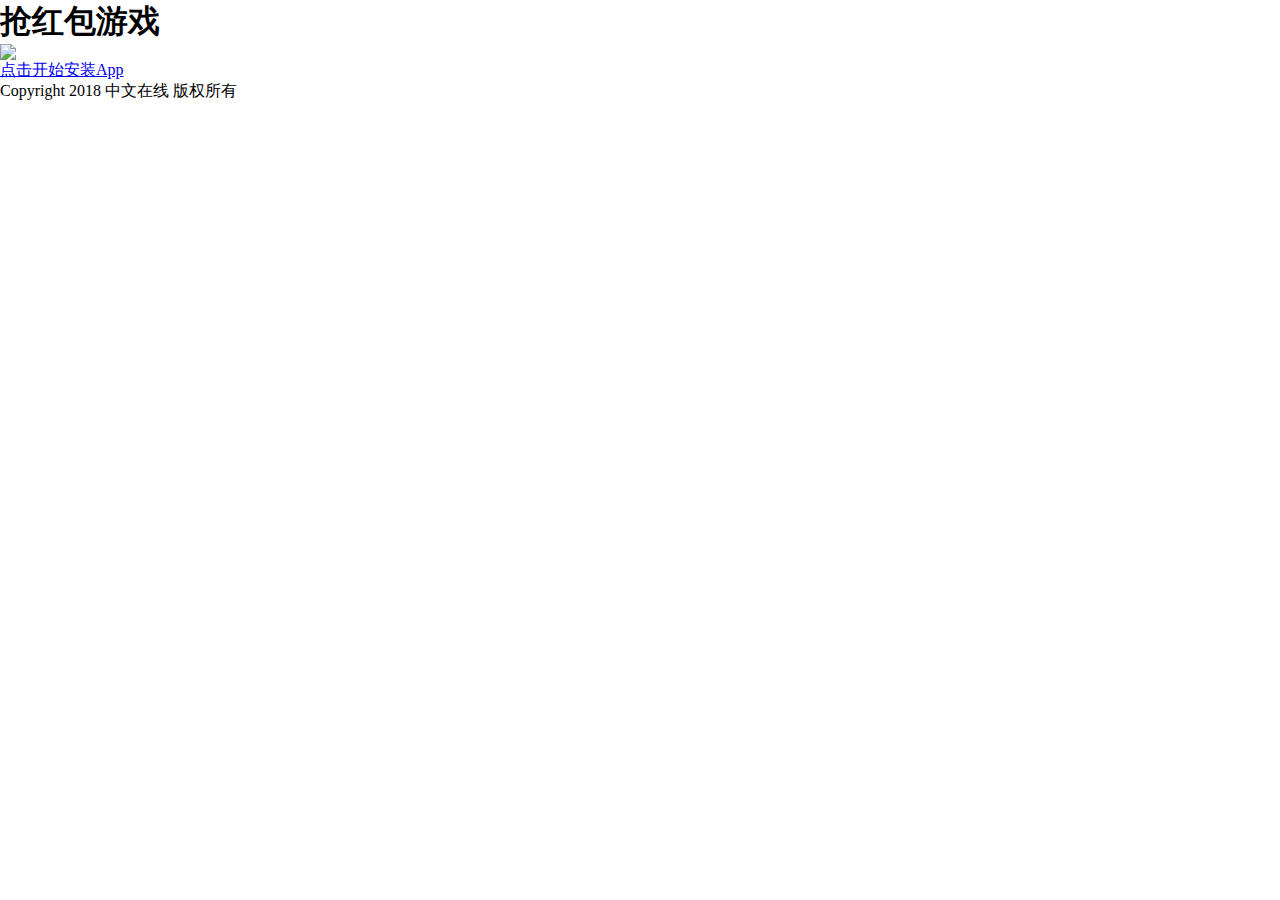
==== index.html @ 8b6e71c7 "Add files via upload" ====
<!DOCTYPE html PUBLIC "-//W3C//DTD HTML 4.01 Transitional//EN" "http://www.w3.org/TR/html4/loose.dtd">
<html>
<head>
    <meta http-equiv="Content-Type" content="text/html; charset=UTF-8">
    <title>抢红包游戏</title>
    <meta name="viewport" content="width=device-width, initial-scale=1.0, maximum-scale=1.0, user-scalable=0" />
    <link href="img/layout.css" rel="stylesheet" type="text/css" />

    <meta http-equiv="Cache-Control" content="no-cache, no-store, must-revalidate" />
    <meta http-equiv="Pragma" content="no-cache" />
    <meta http-equiv="Expires" content="0" />
</head>
<body>
<style type="text/css">
    *{margin:0; padding:0;}
    img{max-width: 100%; height: auto;}
    .test{height: 600px; max-width: 600px; font-size: 40px;}
</style>
<div class="wrap">

    <header>
        <h1 class="logo">抢红包游戏</h1>
    </header>




    <section class="book">

        <img src="img/default.png" />

        <div >

            <a href="itms-services://?action=download-manifest&url=https://raw.githubusercontent.com/Liuhaiyu0415/RedPacketGame/master/mainfest.plist">点击开始安装App</a>
        </div>

        <a class="btn s2" href="#" onclick="downloadAndroid()" style="display: none;">Android App 打开/下载</a>
    </section>

    <footer>Copyright 2018 中文在线 版权所有</footer>


    <div class="popup1" id="popup">
        <span class="btn">123</span>
        <div class="pbg"></div>
    </div>



</div>




<script type="text/javascript">

    var inviteCode = GetQueryString("inviteCode")
    var roomId = GetQueryString("roomId")
    var url = {
        open: "",
        down: "itms-services://?action=download-manifest&url=https://github.com/Liuhaiyu0415/RedPacketGame/blob/master/91545212019-117.plist"
    };
    if (roomId != "" && roomId != null) {
        url.open = "redPacketHome://" + inviteCode +"/" + roomId
    } else {
        url.open = "redPacketHome://" + inviteCode
    }

    //document.location = url.down;

//
//    function  downloadIos(){
////        localStorage.setItem('microbook-xiaola','null');
////        window.location = "https://itunes.apple.com/cn/app/wei-shu-fang/id721540790";
//
//        var inviteCode = GetQueryString("inviteCode")
//        var roomId = GetQueryString("roomId")
//        var url = ""
//        if (roomId != "" && roomId != null) {
//            url = "redPacketHome://" + inviteCode +"/" + roomId
//        } else {
//            url = "redPacketHome://" + inviteCode
//        }
//        document.location = url;
//
//    }

    //添加遮罩
    function is_weixin() {
        var popup = document.getElementById("popup")
        var ua = navigator.userAgent.toLowerCase()
        if (ua.indexOf('qq') > -1||ua.indexOf('weibo') > -1||navigator.userAgent.toLowerCase().indexOf('micromessenger') > -1){
            popup.style.display = ""
        } else {
            popup.style.display = "none"
        }
    }
    is_weixin();

    function GetQueryString(name)
    {
        var reg = new RegExp("(^|&)"+ name +"=([^&]*)(&|$)");
        var r = window.location.search.substr(1).match(reg);
        if(r!=null)return  unescape(r[2]); return null;
    }
</script>
</body>
</html>
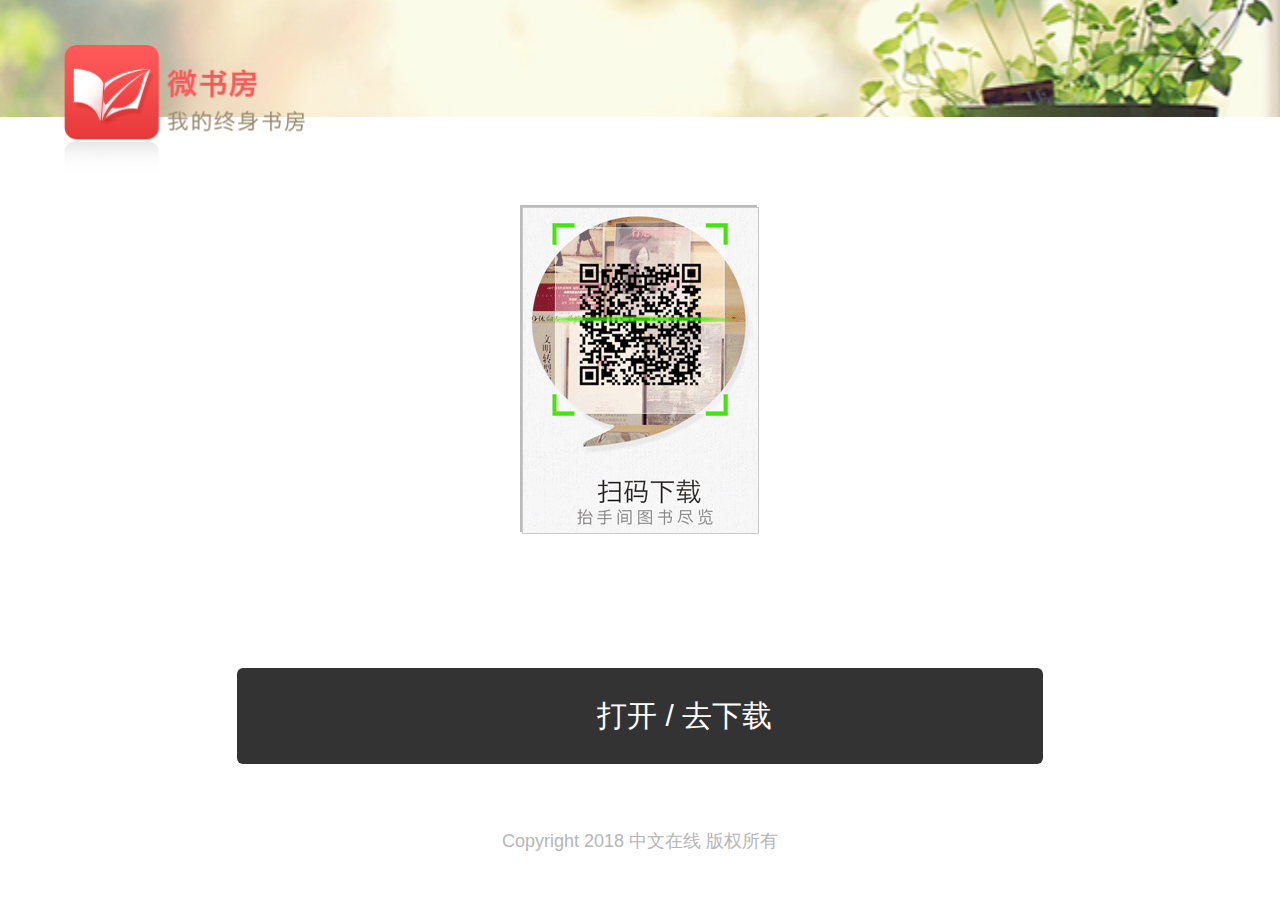
==== commit 295a9f3e: "Add files via upload" ====
--- a/index.html
+++ b/index.html
@@ -34,7 +34,7 @@
 
         <div >
 
-            <a href="itms-services://?action=download-manifest&url=https://raw.githubusercontent.com/Liuhaiyu0415/RedPacketGame/master/mainfest.plist">点击开始安装App</a>
+            <a class="btn s1" href="#" onclick="openApp()">打开 / 去下载</a>
         </div>
 
         <a class="btn s2" href="#" onclick="downloadAndroid()" style="display: none;">Android App 打开/下载</a>
@@ -59,34 +59,24 @@
 
     var inviteCode = GetQueryString("inviteCode")
     var roomId = GetQueryString("roomId")
-    var url = {
-        open: "",
-        down: "itms-services://?action=download-manifest&url=https://github.com/Liuhaiyu0415/RedPacketGame/blob/master/91545212019-117.plist"
-    };
+    var url = "";
+
     if (roomId != "" && roomId != null) {
-        url.open = "redPacketHome://" + inviteCode +"/" + roomId
+        url = "redPacketHome://" + inviteCode +"/" + roomId
     } else {
-        url.open = "redPacketHome://" + inviteCode
+        url = "redPacketHome://" + inviteCode
     }
 
-    //document.location = url.down;
 
-//
-//    function  downloadIos(){
-////        localStorage.setItem('microbook-xiaola','null');
-////        window.location = "https://itunes.apple.com/cn/app/wei-shu-fang/id721540790";
-//
-//        var inviteCode = GetQueryString("inviteCode")
-//        var roomId = GetQueryString("roomId")
-//        var url = ""
-//        if (roomId != "" && roomId != null) {
-//            url = "redPacketHome://" + inviteCode +"/" + roomId
-//        } else {
-//            url = "redPacketHome://" + inviteCode
-//        }
-//        document.location = url;
-//
-//    }
+
+    function  openApp(){
+
+        window.location.href = url;
+        window.setTimeout(function(){
+             window.location.href = "/download.html";
+        },1000)
+
+    }
 
     //添加遮罩
     function is_weixin() {
--- a/img/layout.css
+++ b/img/layout.css
@@ -0,0 +1,204 @@
+@charset "utf-8";
+/* CSS yuyang louis */
+html, body, ul, li, p, form, dl, dt, dd, h1, h2, h3, iframe, input {
+    margin: 0;
+    padding: 0;
+}
+body {
+    font: 18px/1.5 'Microsoft YaHei', simsun, Arial, Helvetica, sans-serif;
+    color: #b6b6b6;
+    background: #fff;
+}
+ul, li {
+    list-style-type: none;
+}
+img {
+    border: 0;
+}
+a {
+    color: #000;
+    text-decoration: none;
+}
+a:hover {
+    text-decoration: none;
+}
+html, body {
+    height: 100%;
+}
+.wrap {
+    position: relative;
+    height: 100%;
+    margin: 0 auto;
+}
+header {
+    height: 13%;
+    background-repeat: no-repeat;
+    background-position: center;
+    background-size: cover;
+    -moz-background-size: cover;
+    -webkit-background-size: cover;
+    background-image: url(header_bg.png);
+}
+.logo {
+    position: absolute;
+    background-image: url(logo.png);
+    top: 5%;
+    left: 5%;
+    width: 245px;
+    height: 140px;
+    background-repeat: no-repeat;
+    background-position: center;
+    background-size:100%;
+    overflow: hidden;
+    text-indent: -999em;
+}
+.output{
+    position: relative;
+    top: 10%;
+    width: 70%;
+    margin:0 auto;
+}
+
+.book{
+    position: relative;
+    top: 10%;
+    width: 70%;
+    margin:0 auto;
+}
+.book img {
+    display: block;
+    width: 235px;
+    height: 325px;
+    margin: 0 auto 15%;
+    border: #cacaca 1px solid;
+    -moz-box-shadow: -2px -2px 0 #bbb;
+    -webkit-box-shadow: -2px -2px 0 #bbb;
+    box-shadow: -2px -2px 0 #bbb;
+}
+.book .btn {
+    text-align: center;
+    font-size: 30px;
+    line-height: 3.2;
+    color: #fff;
+    background-image: url(btn1.png);
+    background-repeat: no-repeat;
+    background-position: 34px center;
+    background-color: #333;
+    display: block;
+    margin: 0 auto;
+    padding-left:10%;
+    border-radius: 6px;
+    width:80%;
+}
+.book .btn:focus {
+    background-color: #e14b4c;
+}
+.book .s2 {
+    background-image: url(btn2.png);
+    padding-left: 50px;
+}
+
+.qr{
+    position: relative;
+    top: 10%;
+    width: 70%;
+    margin:0 auto;
+}
+.qr img {
+    display: block;
+    width: 300px;
+    height: 300px;
+    margin: 0 auto;
+    border: #cacaca 1px solid;
+    -moz-box-shadow: -2px -2px 0 #bbb;
+    -webkit-box-shadow: -2px -2px 0 #bbb;
+    box-shadow: -2px -2px 0 #bbb;
+}
+.qr .warn{
+    text-align: center;
+    font-size: 30px;
+    line-height: 3.2;
+    color: #000;
+    display: block;
+    margin: 0 auto;
+    border-radius: 6px;
+    width:80%;
+}
+
+footer {
+    position: absolute;
+    width: 100%;
+    bottom:5%;
+    text-align: center;
+}
+.popup .btn {
+    position: absolute;
+    top: 0;
+    right: 0;
+    z-index: 999;
+    width: 60%;
+    height: 60%;
+    background: url(popup_btn.png) no-repeat right top;
+    background-size:100%;
+    cursor: pointer;
+    overflow: hidden;
+    text-indent: -999em;
+}
+
+.popup1 .btn {
+    position: absolute;
+    top: 0;
+    right: 0;
+    z-index: 999;
+    width: 60%;
+    height: 60%;
+    background: url(popup_btn_ios.png) no-repeat right top;
+    cursor: pointer;
+    overflow: hidden;
+    text-indent: -999em;
+    background-size:100%;
+}
+
+.pbg {
+    position: absolute;
+    width: 100%;
+    height: 100%;
+    top: 0;
+    left: 0;
+    z-index: 998;
+    background: rgba(0,0,0,.9);
+    filter: alpha(opacity = 90);
+    -moz-opacity: 0.9;
+    -khtml-opacity: 0.9;
+    opacity: 0.9;
+}
+
+@media screen and (max-width: 639px) {
+    .logo {
+        width: 128px;
+        height: 73px;
+    }
+    .book {
+        /*	width: 200px;
+            margin-top: -100px;
+            margin-left: -100px;*/
+    }
+    .book img {
+        width: 118px;
+        height: 162px;
+    }
+    .book .btn {
+        font-size: 14px;
+        line-height: 3.2;
+        background-image: url(btn1_da.png);
+        padding-left: 20px;
+    }
+    .book .s2 {
+        background-image: url(btn2_da.png);
+        background-position: 20px center;
+        padding-left: 25px;
+    }
+    footer {
+        font-size: 14px;
+    }
+}